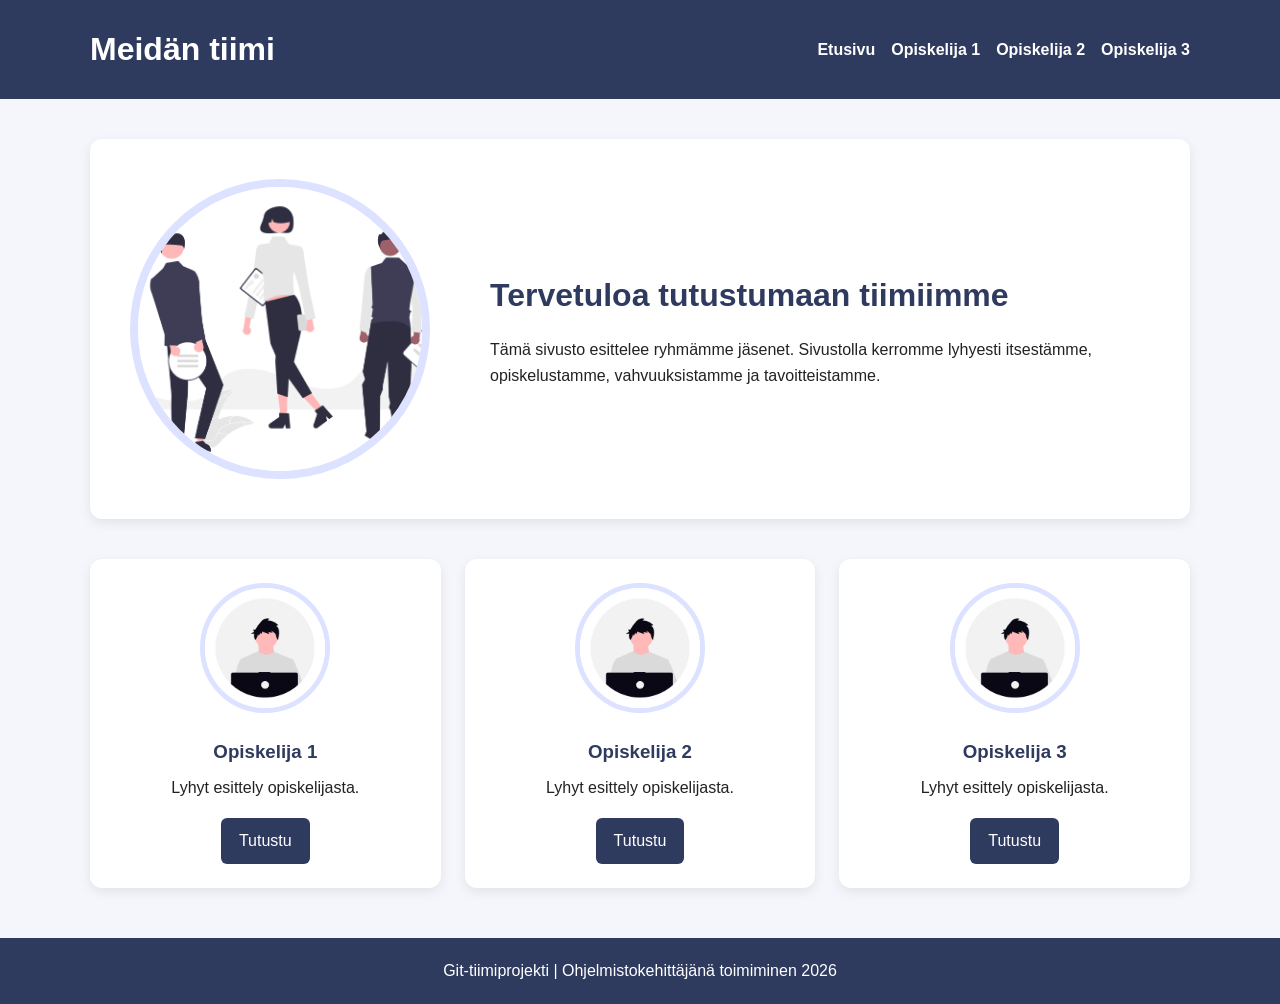
==== index.html @ a1ddbc1f "Tiimiprojektin ensimmäinen versio" ====
<!DOCTYPE html>
<html lang="fi">
<head>
    <meta charset="UTF-8">
    <meta name="viewport" content="width=device-width, initial-scale=1.0">
    <title>Meidän tiimi</title>
    <!-- Ulkoinen tyylitiedosto liitetään tähän sivuun -->
    <link rel="stylesheet" href="css/style.css">
</head>
<body>

    <!-- Sivun ylätunniste sisältää tiimin nimen ja navigoinnin -->
    <header class="site-header">
        <div class="header-content">
            <h1>Meidän tiimi</h1>
            <nav>
                <a href="index.html">Etusivu</a>
                <a href="pages/opiskelija_malli.html">Opiskelija 1</a>
                <a href="pages/opiskelija_malli.html">Opiskelija 2</a>
                <a href="pages/opiskelija_malli.html">Opiskelija 3</a>
            </nav>
        </div>
    </header>

    <!-- Pääsisältö: esittely ja tiimin jäsenet -->
    <main>
        <section class="hero">
            <img class="team-photo" src="images/tiimi.png" alt="Tiimin yhteiskuva">
            <div class="hero-text">
                <h2>Tervetuloa tutustumaan tiimiimme</h2>
                <p>
                    Tämä sivusto esittelee ryhmämme jäsenet. Sivustolla kerromme
                    lyhyesti itsestämme, opiskelustamme, vahvuuksistamme ja tavoitteistamme.
                </p>
            </div>
        </section>

        <section class="members">
            <article class="member-card">
                <img class="profile-photo-small" src="images/opiskelija.png" alt="Opiskelija 1">
                <h3>Opiskelija 1</h3>
                <p>Lyhyt esittely opiskelijasta.</p>
                <a class="button" href="pages/opiskelija_malli.html">Tutustu</a>
            </article>

            <article class="member-card">
                <img class="profile-photo-small" src="images/opiskelija.png" alt="Opiskelija 2">
                <h3>Opiskelija 2</h3>
                <p>Lyhyt esittely opiskelijasta.</p>
                <a class="button" href="pages/opiskelija_malli.html">Tutustu</a>
            </article>

            <article class="member-card">
                <img class="profile-photo-small" src="images/opiskelija.png" alt="Opiskelija 3">
                <h3>Opiskelija 3</h3>
                <p>Lyhyt esittely opiskelijasta.</p>
                <a class="button" href="pages/opiskelija_malli.html">Tutustu</a>
            </article>
        </section>
    </main>

    <!-- Alatunnisteessa on sivuston nimi ja lisätieto -->
    <footer class="site-footer">
        <p>Git-tiimiprojekti | Ohjelmistokehittäjänä toimiminen 2026</p>
    </footer>

    <!-- Sivun JavaScript-tiedosto ladataan tähän -->
    <script src="js/script.js"></script>
</body>
</html>
---- css/style.css ----
/* Perusasetukset: poistetaan oletusmarginaalit ja -täytteet */
* {
    margin: 0;
    padding: 0;
    box-sizing: border-box;
}

/* Kehoelementin yleiset tyylit */
body {
    font-family: Arial, sans-serif;
    background-color: #f4f6fb;
    color: #222;
    line-height: 1.6;
}

/* Ylätunnisteen tyyli */
.site-header {
    background-color: #2f3a5f;
    color: white;
    padding: 24px 0;
}

/* Ylätunnisteen sisältö keskitetään ja asetellaan riville */
.header-content {
    width: 90%;
    max-width: 1100px;
    margin: 0 auto;
    display: flex;
    justify-content: space-between;
    align-items: center;
    gap: 20px;
}

.site-header h1 {
    font-size: 2rem;
}

nav {
    display: flex;
    gap: 16px;
    flex-wrap: wrap;
}

nav a {
    color: white;
    text-decoration: none;
    font-weight: bold;
}

nav a:hover {
    text-decoration: underline;
}

/* Pääsisällön leveys ja keskitys */
main {
    width: 90%;
    max-width: 1100px;
    margin: 40px auto;
}

/* Esittelylohkon kortin tyyli */
.hero {
    display: grid;
    grid-template-columns: 320px 1fr;
    gap: 40px;
    align-items: center;
    background-color: white;
    padding: 40px;
    border-radius: 12px;
    box-shadow: 0 4px 12px rgba(0, 0, 0, 0.08);
    margin-bottom: 40px;
}

.team-photo {
    width: 300px;
    height: 300px;
    object-fit: cover;
    border-radius: 50%;
    border: 8px solid #dce2ff;
}

.hero-text h2 {
    font-size: 2rem;
    margin-bottom: 16px;
    color: #2f3a5f;
}

.members {
    display: grid;
    grid-template-columns: repeat(3, 1fr);
    gap: 24px;
}

/* Jäsenkorttien yleinen ulkoasu */
.member-card {
    background-color: white;
    padding: 24px;
    border-radius: 12px;
    text-align: center;
    box-shadow: 0 4px 12px rgba(0, 0, 0, 0.08);
}

.profile-photo-small {
    width: 130px;
    height: 130px;
    object-fit: cover;
    border-radius: 50%;
    border: 5px solid #dce2ff;
    margin-bottom: 16px;
}

.member-card h3 {
    color: #2f3a5f;
    margin-bottom: 8px;
}

.member-card p {
    margin-bottom: 18px;
}

.button {
    display: inline-block;
    background-color: #2f3a5f;
    color: white;
    text-decoration: none;
    padding: 10px 18px;
    border-radius: 6px;
}

.button:hover {
    background-color: #1f2744;
}

/* Profiilisivun kortin perusasettelu */
.profile {
    display: grid;
    grid-template-columns: 260px 1fr;
    gap: 40px;
    align-items: start;
    background-color: white;
    padding: 40px;
    border-radius: 12px;
    box-shadow: 0 4px 12px rgba(0, 0, 0, 0.08);
}

.profile-photo-large {
    width: 220px;
    height: 220px;
    object-fit: cover;
    border-radius: 50%;
    border: 6px solid #dce2ff;
}

.profile-info h2 {
    font-size: 2rem;
    margin-bottom: 8px;
    color: #2f3a5f;
}

.profile-info h3 {
    margin-top: 24px;
    margin-bottom: 8px;
    color: #2f3a5f;
}

.lead {
    font-size: 1.1rem;
    margin-bottom: 16px;
}

ul {
    margin-left: 22px;
}

.site-footer {
    background-color: #2f3a5f;
    color: white;
    text-align: center;
    padding: 20px;
    margin-top: 50px;
}

@media (max-width: 800px) {
    /* Responsiiviset asettelut pienemmille näytöille */
    .header-content,
    .hero,
    .profile {
        display: block;
        text-align: center;
    }

    nav {
        justify-content: center;
        margin-top: 16px;
    }

    .team-photo,
    .profile-photo-large {
        margin-bottom: 24px;
    }

    .members {
        grid-template-columns: 1fr;
    }
}
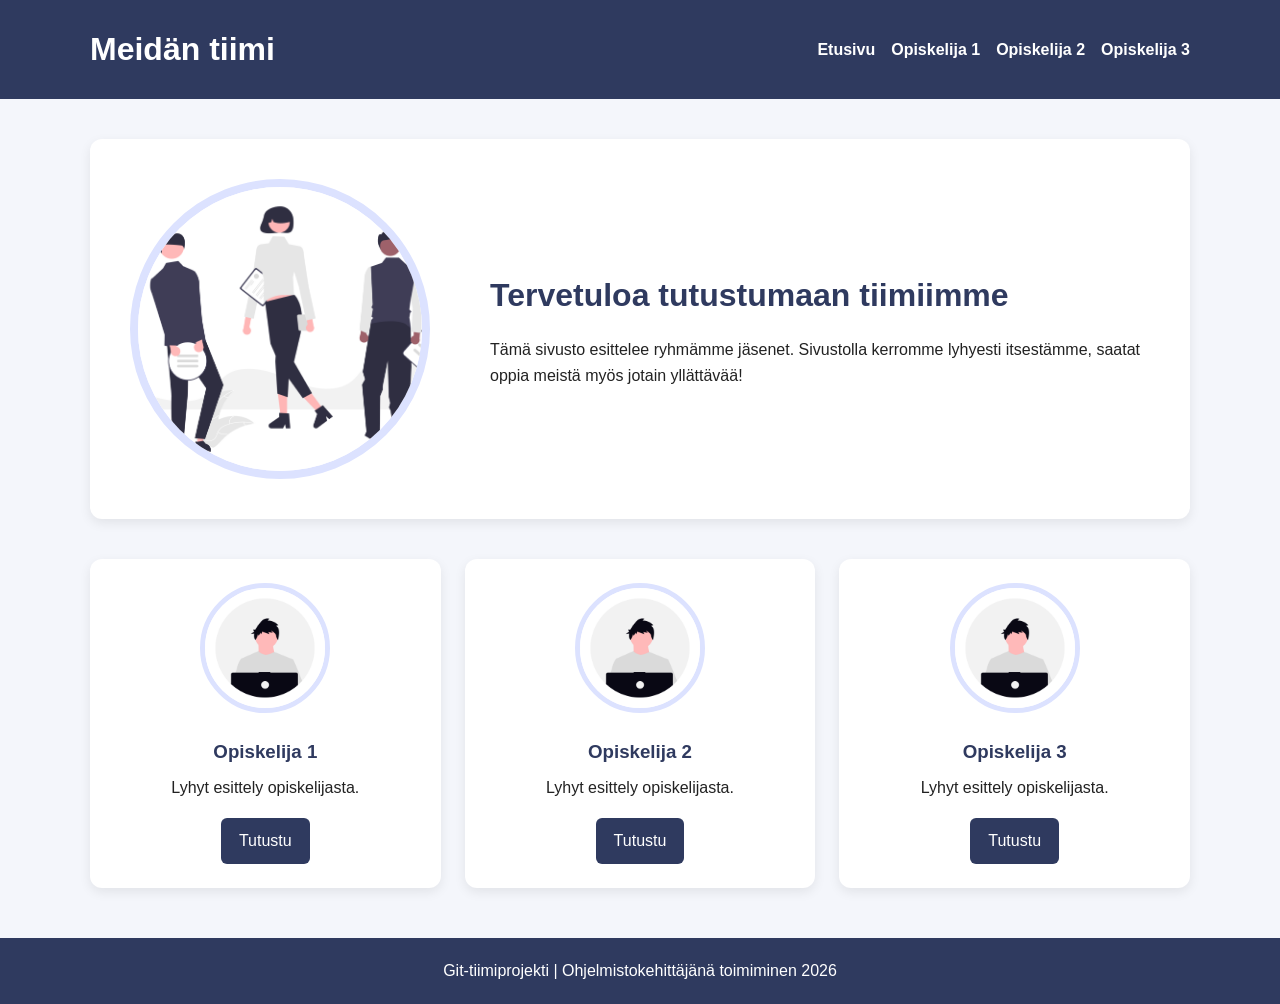
==== commit 31b750bb: "Opiskelijan profiilisivun viimeistely" ====
--- a/index.html
+++ b/index.html
@@ -30,7 +30,7 @@
                 <h2>Tervetuloa tutustumaan tiimiimme</h2>
                 <p>
                     Tämä sivusto esittelee ryhmämme jäsenet. Sivustolla kerromme
-                    lyhyesti itsestämme, opiskelustamme, vahvuuksistamme ja tavoitteistamme.
+                    lyhyesti itsestämme, saatat oppia meistä myös jotain yllättävää!
                 </p>
             </div>
         </section>
--- a/css/style.css
+++ b/css/style.css
@@ -5,7 +5,7 @@
     box-sizing: border-box;
 }
 
-/* Kehoelementin yleiset tyylit */
+/* Body-elementin yleiset tyylit */
 body {
     font-family: Arial, sans-serif;
     background-color: #f4f6fb;
@@ -91,7 +91,6 @@
     gap: 24px;
 }
 
-/* Jäsenkorttien yleinen ulkoasu */
 .member-card {
     background-color: white;
     padding: 24px;
@@ -131,7 +130,6 @@
     background-color: #1f2744;
 }
 
-/* Profiilisivun kortin perusasettelu */
 .profile {
     display: grid;
     grid-template-columns: 260px 1fr;
